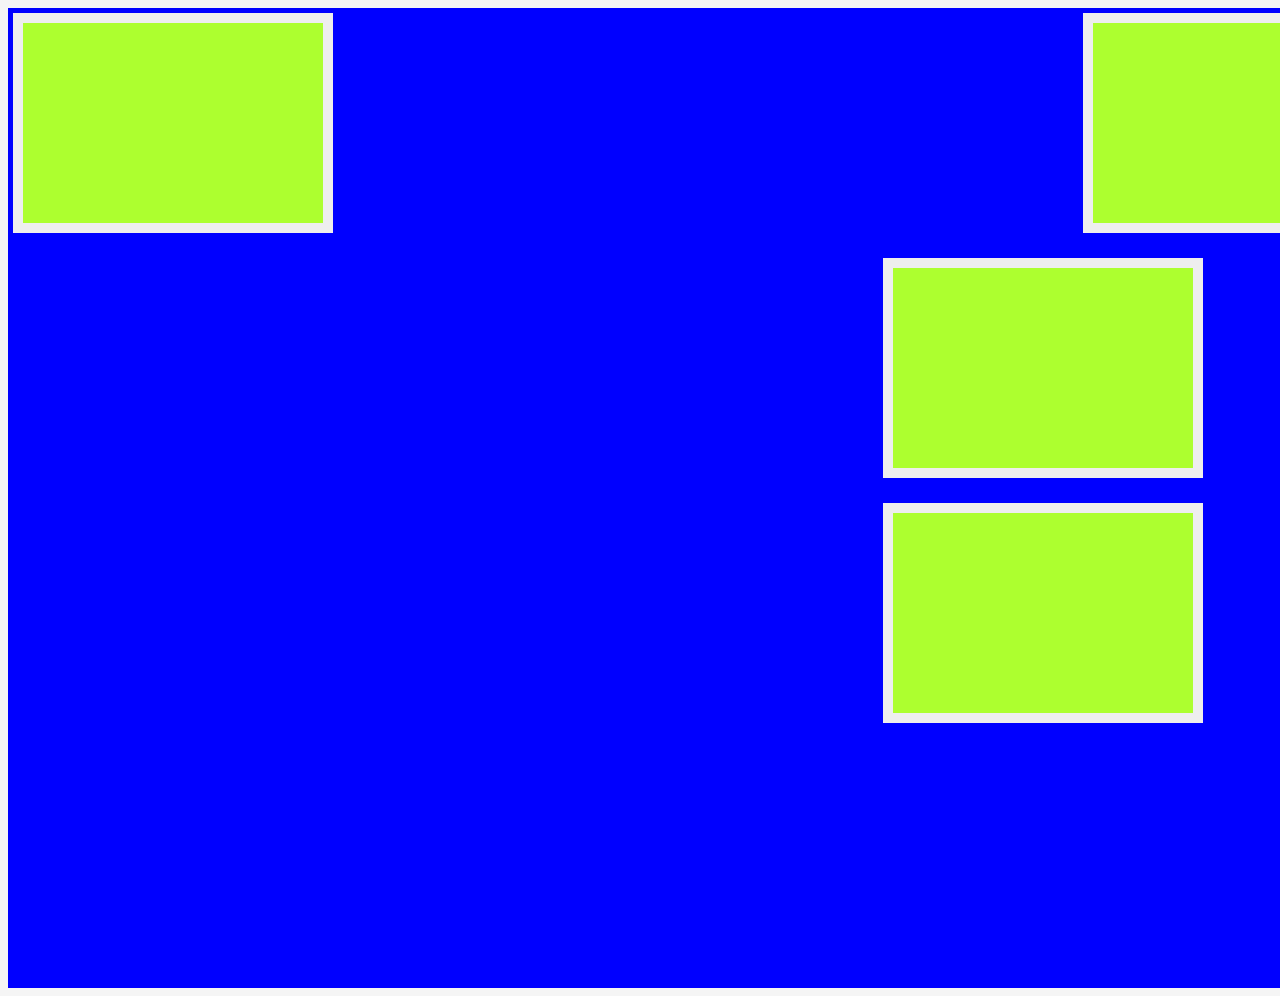
==== homework4/flex-ejercicio/index.html @ 29e4e382 "cambios en la carpeta de tareas" ====
<!DOCTYPE html>
<html lang="en">
<head>
    <meta charset="UTF-8">
    <meta name="viewport" content="width=device-width, initial-scale=1.0">
    <meta http-equiv="X-UA-Compatible" content="ie=edge">
    <link rel="stylesheet" type="text/css" href="style.css">
    <title>Flexbox test</title>
</head>
<body>
    <section class="card-container">
        <div class="card_item"></div>
        <div class="card_item-bigger"></div>
        <div class="card_item"></div>
        <div class="card_item"></div>
        <div class="card_item-bigger"></div>
        <div class="card_item"></div>
        <div class="card_item "></div>
        <div class="card_item-bigger"></div>
        <div class="card_item"></div>
        <div class="card_item"></div>
        <div class="card_item-bigger"></div>
        <div class="card_item"></div>
   
</section>
</body>
</html>
---- homework4/flex-ejercicio/style.css ----
body{
    background-color: whitesmoke;
}
.card-container{
    background-color: blue;
    display: flex;
    flex-direction: row;
    flex-wrap: wrap;
    justify-content: space-between;
    margin: auto;
    width: 1800px;

}
.card_item{
    background-color: greenyellow;
    border: 10px solid #eee;
    margin: 5px;
    flex-basis: 300px;
   min-height: 200px;
   min-width: 100px;
    margin-bottom: 20px;
    
}
.card_item-bigger{
    flex-basis: 600px;
    
}
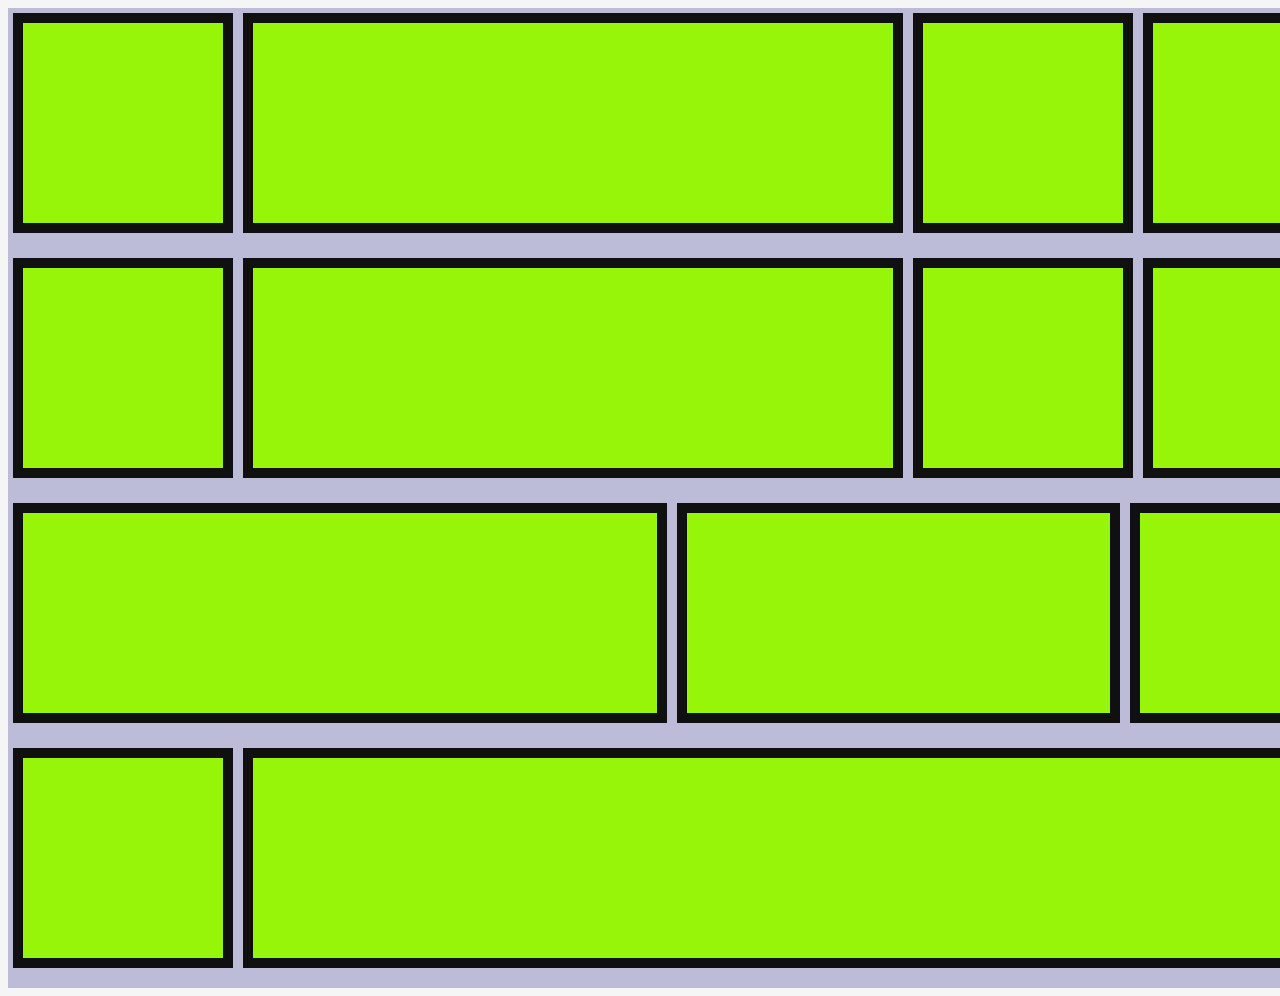
==== commit 321018a0: "tarea bem y flexbox" ====
--- a/homework4/flex-ejercicio/index.html
+++ b/homework4/flex-ejercicio/index.html
@@ -10,18 +10,21 @@
 <body>
     <section class="card-container">
         <div class="card_item"></div>
-        <div class="card_item-bigger"></div>
+        <div class=" card_item card_item-bigger"></div>
         <div class="card_item"></div>
+        <div class=" card_item card_item-bigger"></div>
         <div class="card_item"></div>
-        <div class="card_item-bigger"></div>
+        <div class="card_item card_item-medium"></div>
         <div class="card_item"></div>
+        <div class="card_item card_item-medium"></div>
+        <div class=" card_item card_item-bigger"></div>
+        <div class="card_item card_item-medium"></div>
         <div class="card_item "></div>
-        <div class="card_item-bigger"></div>
+        <div class="card_item card_item-medium"></div>
         <div class="card_item"></div>
+        <div class="card_item card_item-medium"></div>
         <div class="card_item"></div>
-        <div class="card_item-bigger"></div>
-        <div class="card_item"></div>
-   
+    
 </section>
 </body>
 </html>--- a/homework4/flex-ejercicio/style.css
+++ b/homework4/flex-ejercicio/style.css
@@ -2,26 +2,29 @@
     background-color: whitesmoke;
 }
 .card-container{
-    background-color: blue;
+    background-color: rgb(188, 188, 216);
     display: flex;
-    flex-direction: row;
-    flex-wrap: wrap;
+   flex-flow: row wrap;
     justify-content: space-between;
     margin: auto;
     width: 1800px;
 
 }
 .card_item{
-    background-color: greenyellow;
-    border: 10px solid #eee;
+    background-color: rgb(151, 245, 9);
+    border: 10px solid rgb(17, 16, 16);
     margin: 5px;
-    flex-basis: 300px;
    min-height: 200px;
    min-width: 100px;
     margin-bottom: 20px;
-    
+    flex-basis: 200px;
 }
-.card_item-bigger{
+ .card_item-medium{
+     flex-basis: 400px;
+
+     flex-grow:2;
+ }
+ .card_item-bigger{
     flex-basis: 600px;
-    
-}
+        flex-grow: 3;
+     }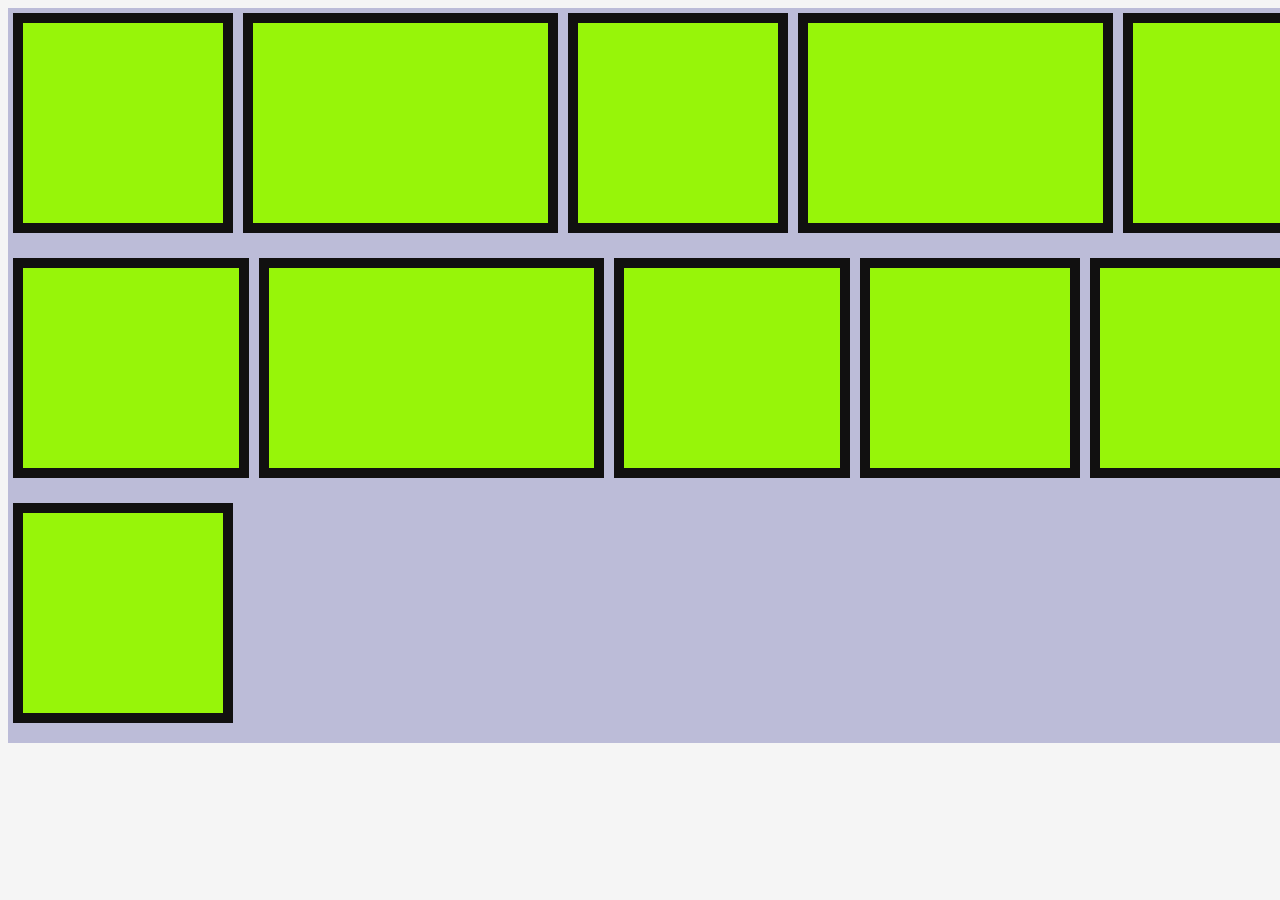
==== commit b360321d: "ultimos cambios" ====
--- a/homework4/flex-ejercicio/index.html
+++ b/homework4/flex-ejercicio/index.html
@@ -9,21 +9,21 @@
 </head>
 <body>
     <section class="card-container">
-        <div class="card_item"></div>
+        <div class="card_item card_item-small"></div>
         <div class=" card_item card_item-bigger"></div>
-        <div class="card_item"></div>
+        <div class="card_item card_item-small"></div>
         <div class=" card_item card_item-bigger"></div>
-        <div class="card_item"></div>
+        <div class="card_item card_item-small"></div>
         <div class="card_item card_item-medium"></div>
-        <div class="card_item"></div>
+        <div class="card_item card_item-small"></div>
         <div class="card_item card_item-medium"></div>
         <div class=" card_item card_item-bigger"></div>
         <div class="card_item card_item-medium"></div>
-        <div class="card_item "></div>
+        <div class="card_item card_item-small "></div>
         <div class="card_item card_item-medium"></div>
-        <div class="card_item"></div>
+        <div class="card_item card_item-small"></div>
         <div class="card_item card_item-medium"></div>
-        <div class="card_item"></div>
+        <div class="card_item  card_item-small"></div>
     
 </section>
 </body>
--- a/homework4/flex-ejercicio/style.css
+++ b/homework4/flex-ejercicio/style.css
@@ -1,30 +1,30 @@
-body{
-    background-color: whitesmoke;
+body {
+  background-color: whitesmoke;
 }
-.card-container{
-    background-color: rgb(188, 188, 216);
-    display: flex;
-   flex-flow: row wrap;
-    justify-content: space-between;
-    margin: auto;
-    width: 1800px;
+.card-container {
+  background-color: rgb(188, 188, 216);
+  display: flex;
+  flex-flow: row wrap;
+  margin: auto;
+  width: 1800px;
+}
+.card_item {
+  background-color: rgb(151, 245, 9);
+  border: 10px solid rgb(17, 16, 16);
+  margin: 5px;
+  min-height: 200px;
+  min-width: 200px;
+  margin-bottom: 20px;
+  
+}
+.card_item-small{
 
 }
-.card_item{
-    background-color: rgb(151, 245, 9);
-    border: 10px solid rgb(17, 16, 16);
-    margin: 5px;
-   min-height: 200px;
-   min-width: 100px;
-    margin-bottom: 20px;
-    flex-basis: 200px;
+.card_item-medium {
+ 
+  flex-grow: 2;
 }
- .card_item-medium{
-     flex-basis: 400px;
+.card_item-bigger {
 
-     flex-grow:2;
- }
- .card_item-bigger{
-    flex-basis: 600px;
-        flex-grow: 3;
-     }+  flex-grow: 3;
+}
